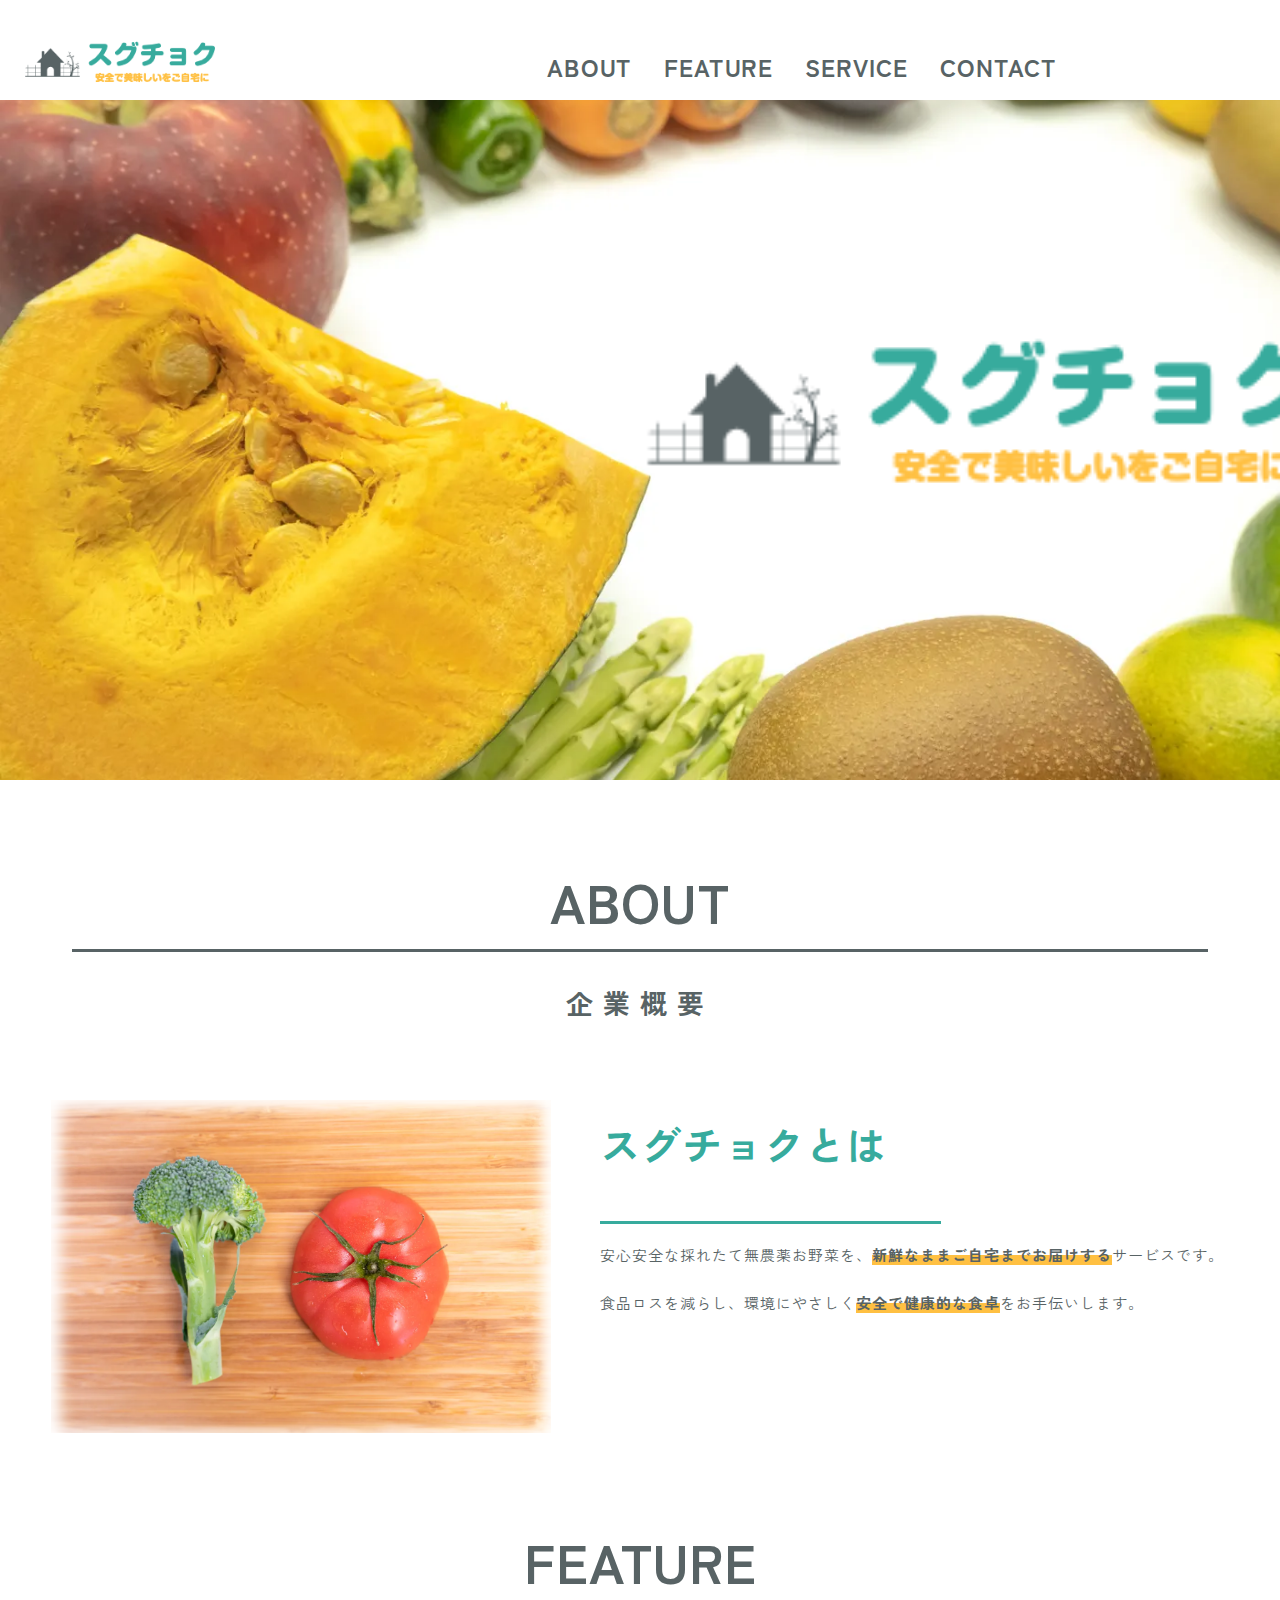
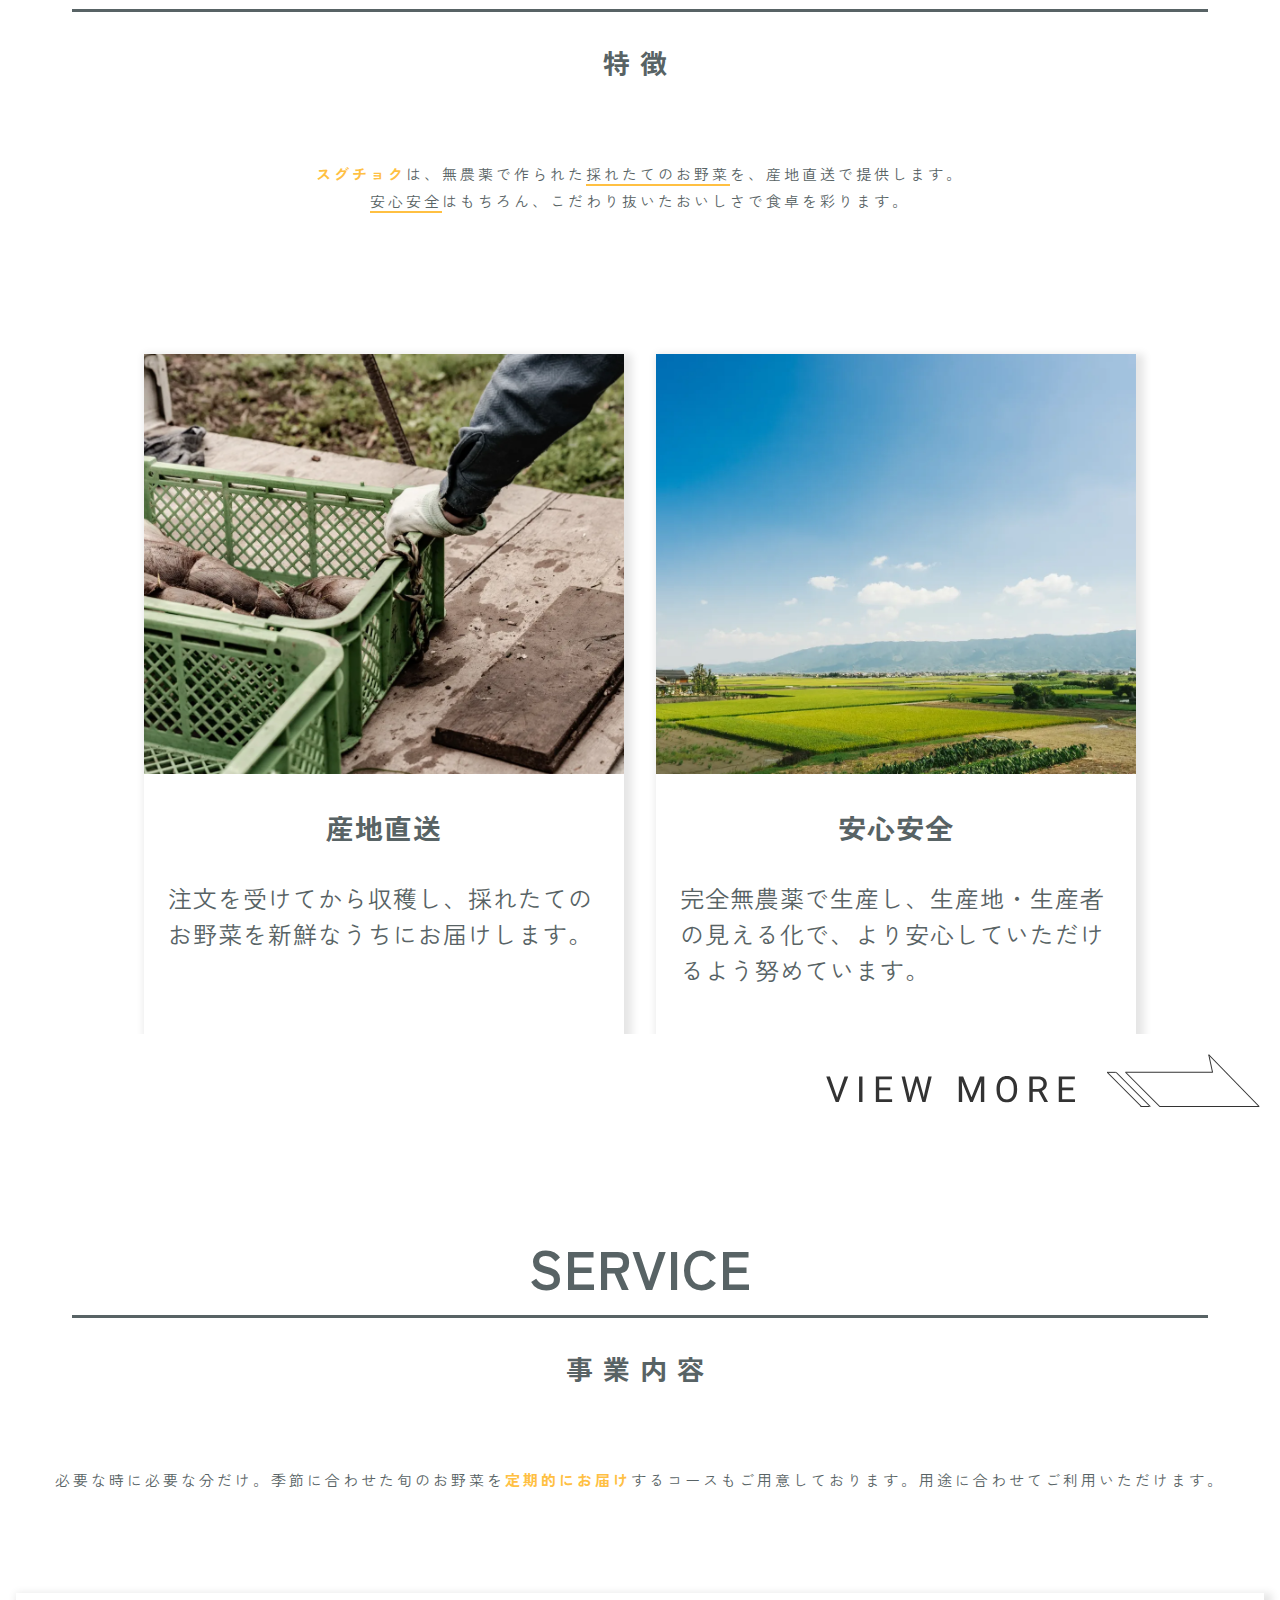
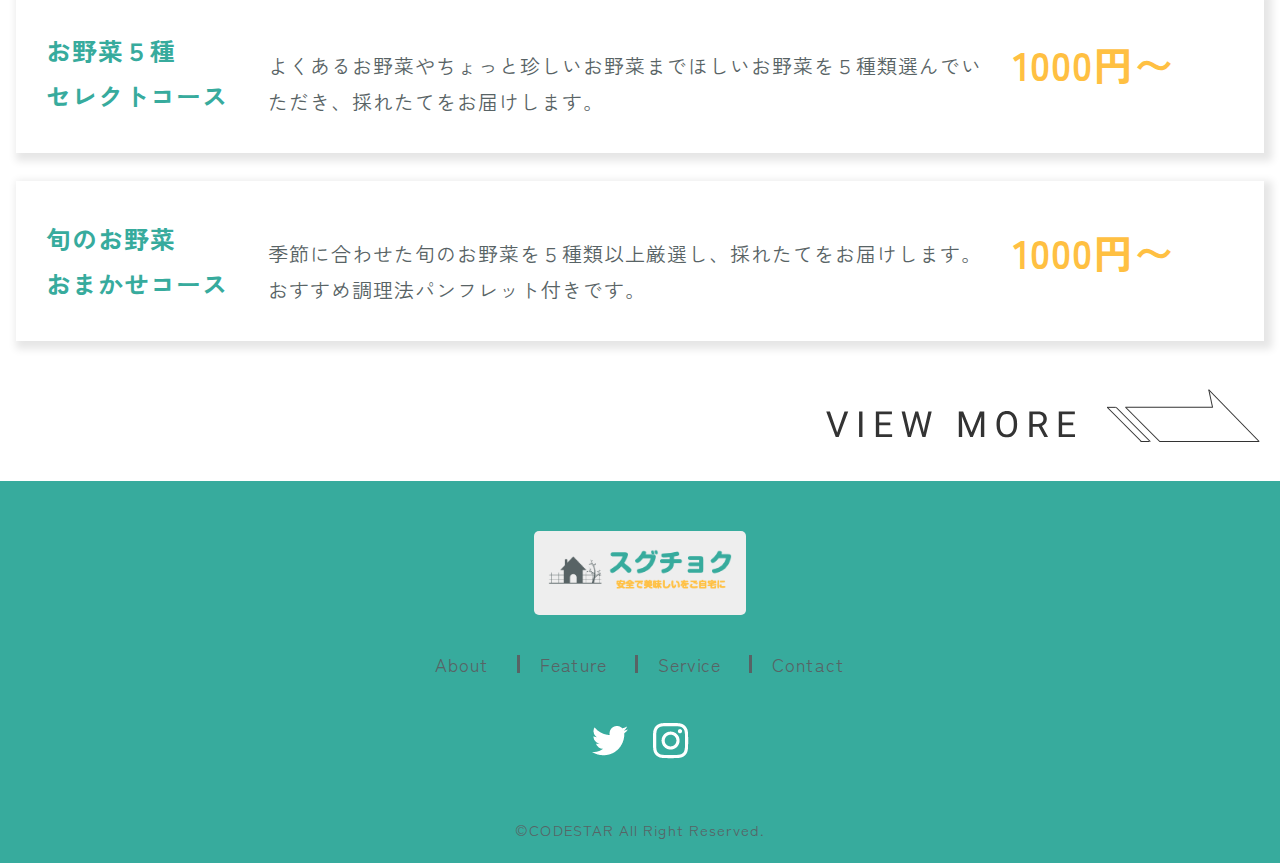
==== index.html @ 298450f0 "first commit" ====
<!DOCTYPE html>
<html>
  <head>
    <meta charset="UTF-8"/>
    <title>プログラミング教材「CODESTAR」</title>
    <meta name="viewport" content="width=device-width, initial-scale=1">
    <meta name="description" content="確認テストのページです">
    <link rel="icon" href="favicon.ico">
    <link rel="preconnect" href="https://fonts.googleapis.com">
    <link rel="preconnect" href="https://fonts.gstatic.com" crossorigin>
    <link href="https://fonts.googleapis.com/css2?family=Zen+Kaku+Gothic+New:wght@300;400;500;700&display=swap" rel="stylesheet">
    <link rel="stylesheet"  type="text/css" href="css/reset.css"></link>
    <link rel="stylesheet"  type="text/css" href="css/common.css"></link>
    <link rel="stylesheet"  type="text/css" href="css/index.css"></link>
  </head>
  <body>
   <div class="wrap">
    <header>
      <div class="header_all">
        <a href="index.html" class="logo">
          <img src="img/logo.png" alt="ロゴ画像">
        </a>
        <nav class="nav_bar">
          <ul>
            <li><a class="respons" href="index.html">TOP</a></li>
            <li><a href="html/about.html">ABOUT<small>会社概要</small></a></li>
            <li><a href="html/feature.html">FEATURE<small>特徴</small></a></li>
            <li><a href="html/service.html">SERVICE<small>事業内容</small></a></li>
            <li><a href="html/contact.html">CONTACT<small>お問い合わせ</small></a></li>
          </ul>
        </nav>
        <p class="drawer"></p>
      </div>
    </header>
    <main>
      <section class="top">
        <div class="top_bg">
          <div class="top_img">
            <img src="img/logo.png" alt="トップロゴ画像です"><br/>
          </div>
        </div>
      </section>
      <section class="about section">
        <div class="inner">
          <div class="section_ttl">
            <h2>ABOUT<small>企業概要</small></h2>
          </div>
          <div class="about_wrap">
            <div class="about_img">
              <img src="img/tomato.jpg.webp" alt="about画像">
            </div>
            <div class="about_txt">
              <div class="about_ttl">
                <h3>スグチョクとは</h3>
              </div>
              <p>安心安全な採れたて無農薬お野菜を、<strong>新鮮なままご自宅までお届けする</strong>サービスです。食品ロスを減らし、環境にやさしく<strong>安全で健康的な食卓</strong>をお手伝いします。
              </p>
            </div>
          </div>
        </div>
      </section>
      <section class="feature section">
        <div class="inner">
          <div class="section_ttl">
            <h2>FEATURE<small>特徴</small></h2>
          </div>
        </div>
        <div class="feature_txt">
          <p><strong>スグチョク</strong>は、無農薬で作られた<span>採れたてのお野菜</span>を、産地直送で提供します。<br>
            <span>安心安全</span>はもちろん、こだわり抜いたおいしさで食卓を彩ります。</p>
        </div>
        <div class="feature_wrap">
          <div class="feature_item item1">
            <div class="feature_img"></div>
              <h3>産地直送</h3>
              <p>注文を受けてから収穫し、採れたてのお野菜を新鮮なうちにお届けします。</p>
            </div>
            <div class="feature_item item2">
              <div class="feature_img"></div>
                <h3>安心安全</h3>
                <p>完全無農薬で生産し、生産地・生産者の見える化で、より安心していただけるよう努めています。</p>
              </div>
            </div>
          </div>
        </div>
        <div class="arrow">
          <a href="html/feature.html">
            <img src="img/arrow.svg" alt="矢印">
          </a>
        </div>
      </section>
      <section class="service section">
        <div class="inner">
          <div class="section_ttl">
            <h2>SERVICE<small>事業内容</small></h2>
          </div>
          <div class="service_txt">
            <p>必要な時に必要な分だけ。季節に合わせた旬のお野菜を<strong>定期的にお届け</strong>するコースもご用意しております。用途に合わせてご利用いただけます。</p>
          </div>
          <div class="service_wrap">
            <div class="service_item">
              <div class="service_item_txt">
                <h3>お野菜５種<br>セレクトコース</h3>
                <p>よくあるお野菜やちょっと珍しいお野菜までほしいお野菜を５種類選んでいただき、採れたてをお届けします。</p>
                <h2>1000円〜</h2>
              </div>
            </div>
            <div class="service_item">
              <div class="service_item_txt">
                <h3>旬のお野菜<br>おまかせコース</h3>
                <p>季節に合わせた旬のお野菜を５種類以上厳選し、採れたてをお届けします。おすすめ調理法パンフレット付きです。</p>
                <h2>1000円〜</h2>
              </div>
            </div>
          </div>
          <div class="service_bottom">
            <div class="service_img"></div>
              <div class="arrow">
                <a href="html/service.html">
                  <img src="img/arrow.svg" alt="矢印">
                </a>
              </div>
            </div>
          </div>
        </div>
      </section>
    </main>
    <footer>
      <div class="footer_logo">
        <a href="index.html"><img src="img/logo.png" alt="ロゴ画像"></a>
      </div>
      <ul class="footer_list">
        <li class="footer_item">
          <a href="html/about.html">About</a>
        </li>
        <li class="footer_item">
          <a href="html/feature.html">Feature</a>
        </li>
        <li class="footer_item">
          <a href="html/service.html">Service</a>
        </li>
        <li class="footer_item">
          <a href="html/contact.html">Contact</a>
        </li>
      </ul>
      <ul class="footer_sns">
        <li class="sns_icon1">
          <a href="#"><img src="img/twitter.png" alt="Twitterアイコン"></a>
        </li>
        <li class="sns_icon2">
          <a href="#"><img src="img/instagram.png" alt="Instagramアイコン"></a>
        </li>
      </ul>
      <small class="footer_txt">©CODESTAR All Right Reserved.</small>
    </footer>
    <script src="https://ajax.googleapis.com/ajax/libs/jquery/3.5.1/jquery.min.js"></script>
    <script type="text/javascript" src="js/common.js"></script>
   </div>
  </body>
</html>
---- css/common.css ----
@charset "UTF-8";

body {
  font-family: "Zen Kaku Gothic New", sans-serif;
  font-size: 15px;
  line-height: 1.8;
  letter-spacing: 1px;
  word-break: break-all;
  color: #586365;
}

a {
  text-decoration: none;
  color: #586365;
}

li {
  list-style: none;
}

.wrap {
  overflow: hidden;
}

.section_ttl {
  text-align: center;
  color: #586365;
  margin: 8vh;
  font-size: 6vh;
}

header {
  width: 100%;
  background-color: #fff;
}

.header_all {
  height: 100px;
  display: flex;
  align-items: center;
  justify-content: space-between;
}

header .logo {
  padding: 0 20px;
  margin-top: 30px;
}

header .logo img {
  width: auto;
  height: 60px;
}

header .nav_bar {
  margin: 0 30px;
}

header .nav_bar ul {
  display: flex;
}

header .nav_bar ul .respons {
  visibility: hidden;
}

header .nav_bar ul li {
  margin: 40px 16px 0;
  height: 50px;
}

header .nav_bar ul li a small {
  visibility: hidden;
  display: block;
  font-size: 12px;
  font-weight: 400;
  color: #ffc042;
  margin-top: 2px;
  padding-top: 6px;
  text-align: center;
  border-top: 3px solid #ffc042;
}

header .nav_bar ul li a {
  font-size: 24px;
  font-weight: bold;
  color: #586365;
  padding: 8px 0px;
}

header .nav_bar ul li a:hover {
  color: #ffc042;
}

header .nav_bar ul li a:hover small {
  visibility: visible;
  border-top: 2px solid #ffc042;
}

header .drawer {
  visibility: hidden;
}

.top {
  width: 100%;
  height: auto;
}

.top_bg {
  position: relative;
  width: 100%;
  height: 70vh;
  min-height: 680px;
  background: url(../img/kabotyamaru.jpg.webp) no-repeat center;
  background-position: 70% 80%;
  background-size: cover;
}

.top .top_img {
  position: absolute;
  top: 23vh;
  left: 70vh;
  width: 880px;
  height: auto;
  z-index: 2;
}

.top .top_img img {
  width: 700px;
  height: auto;
}

.service_wrap {
  padding: 0 16px;
}

.service_item {
  width: 100%;
  height: 160px;
  display: flex;
  background-color: #fff;
  box-shadow: 4px 4px 8px 4px rgba(0, 0, 0, 0.1);
  justify-content: right;
  align-items: center;
  margin-bottom: 28px;
}

.service_item .service_item_txt {
  width: 100%;
  padding: 20px;
  display: flex;
}

.service_wrap h3 {
  font-size: 25px;
  padding: 10px;
  color: #37ab9d;
}

.service_item h2 {
  color: #ffc042;
  font-size: 40px;
  width: auto;
  padding: 10px 20px;
}

.service_wrap .service_item p {
  width: 60%;
  margin-left: 30px;
  padding-top: 30px;
  font-size: 20px;
}

footer {
  padding: 50px 0 20px;
  background: #37ab9d;
  color: #586365;
}

.footer_logo {
  width: 15%;
  height: auto;
  margin: 0 auto;
  margin-bottom: 40px;
  background-color: #eee;
  padding: 10px;
  border-radius: 5px;
}

.footer_logo img {
  width: 100%;
}

.footer_list {
  display: flex;
  justify-content: center;
  margin-bottom: 50px;
}

.footer_item {
  padding-right: 28px;
  margin-right: 20px;
  border-right: solid 3px #586365;
  font-size: 18px;
  line-height: 1;
}

.footer_item a {
  color: #586365;
}

.footer_item a:hover {
  color: #ffc042;
}

.footer_item:last-child {
  padding-right: 0;
  margin-right: 0;
  border-right: none;
}

.footer_sns {
  margin-bottom: 50px;
  display: flex;
  justify-content: center;
  align-items: center;
}

.footer_sns .sns_icon1 {
  margin-right: 25px;
}

.footer_sns .sns_icon1,
.sns_icon2 {
  -webkit-transition: 0.2s;
  transition: 0.2s;
}

.footer_sns .sns_icon1:hover,
.sns_icon2:hover {
  -webkit-transition: 0.2s;
  transition: 0.2s;
  -webkit-transform: translateY(-5px);
  transform: translateY(-5px);
}

.footer_txt {
  display: block;
  text-align: center;
  font-size: 15px;
}

.breadcrumb {
  max-width: 90%;
  margin: 40px auto;
}

.breadcrumb ul {
  display: flex;
  margin-bottom: 100px;
}

.breadcrumb li {
  font-size: 20px;
}

.breadcrumb li::after {
  content: ">";
  padding-right: 10px;
  font-size: 20px;
}

.breadcrumb li:last-child::after {
  content: "";
}

.color {
  color: #ffc042;
  font-weight: 700;
}

@media screen and (max-width: 1024px) {
  .top .top_img {
    top: 24vh;
    left: 21vh;
  }

  footer {
    padding-bottom: 450px;
  }
}

@media screen and (max-width: 768px) {
  .inner {
    max-width: 95%;
  }

  footer {
    padding-bottom: 150px;
  }

  header {
    display: block;
  }

  header .logo {
    padding: 5px 0 0 5px;
  }

  .footer_logo {
    width: 40%;
  }

  .footer_item {
    padding-right: 7px;
    margin-right: 7px;
  }

  header .drawer {
    visibility: visible;
    width: 24px;
    right: 10px;
    top: 10px;
    position: absolute;
    border-top: solid 4px #586365;
    cursor: pointer;
    z-index: 100;
  }

  header .drawer::before,
  header .drawer::after {
    content: "";
    display: block;
    width: 24px;
    background: #586365;
    height: 4px;
    position: absolute;
    right: 0;
    -webkit-transition: all 0.5s;
    transition: all 0.5s;
  }

  header .drawer::before {
    top: 6px;
  }

  header .drawer::after {
    top: 15px;
  }

  header .nav_bar {
    position: absolute;
    width: 100%;
    height: 100%;
    display: none;
    top: 0;
    left: 0;
    z-index: 3;
    background: #fff;
  }

  header .nav_bar ul {
    display: block;
    text-align: center;
    float: none;
    top: 20%;
  }

  header .nav_bar ul li {
    width: 40%;
    margin: 0 auto 20px;
    padding-right: 0;
    border-right: none;
    border-bottom: solid 3px #ffc042;
  }

  header .nav_bar ul li a {
    font-size: 20px;
    line-height: 2;
  }

  header .respons {
    visibility: visible;
  }

  body.nav-open header .drawer {
    border-top: 0;
  }

  body.nav-open header .drawer::before {
    top: 9px;
    transform: rotate(-45deg);
  }

  body.nav-open header .drawer::after {
    top: 9px;
    transform: rotate(45deg);
  }

  .top .top_img img {
    width: 535px;
  }
}

@media screen and (max-width: 480px) {
  header .logo {
    margin: 0;
  }
  header .nav_bar ul li a {
    font-size: 14px;
  }

  .top_bg {
    height: 37vh;
    min-height: 200px;
  }

  .top .top_img {
    top: 13vh;
    left: 24vh;
  }

  .top .top_img img {
    width: 200px;
  }

  .about_wrap .about_txt .about_ttl h3 {
    font-size: 30px;
  }

  .about_wrap .about_txt p {
    line-height: 30px;
  }

  .feature .feature_wrap {
    display: block;
  }

  .feature_wrap .feature_item .feature_img {
    height: 260px;
  }

  .feature_wrap .feature_item {
    width: auto;
    height: 600px;
  }

  .feature_wrap .feature_item p {
    font-size: 16px;
  }

  .arrow img {
    width: 250px;
  }

  .service_item .service_item_txt {
    display: block;
  }

  .service_wrap .service_item_txt h3 {
    font-size: 20px;
    text-align: center;
  }

  .service_wrap .service_item p {
    margin: 10px auto;
    padding-top: 5px;
  }

  .service_item h2 {
    font-size: 40px;
    text-align: center;
  }

  footer {
    padding-bottom: 50px;
  }
}
---- css/index.css ----
.about_wrap {
  display: flex;
  justify-content: center;
  padding-left: 4%;
}

.about_img {
  display: inline-block;
  position: relative;
}

.about_img img {
  max-width: 500px;
  width: 50vw;
  height: auto;
}

.about_img::after {
  position: absolute;
  display: block;
  content: "";
  top: 0;
  left: 0;
  width: 100%;
  height: 100%;
  background: rgba(0, 0, 0, 0);
  box-shadow: inset 0 0 16px 10px #fff;
}

.about_txt {
  margin: 8px 4%;
}

.about_txt .about_ttl h3 {
  display: inline-block;
  font-size: 40px;
  margin-bottom: 24px;
  color: #37ab9d;
}

.about_wrap .about_txt .about_ttl::after {
  content: "";
  display: inline-block;
  width: calc(100% - 290px);
  height: 3px;
  background: #37ab9d;
}

.about_txt p {
  line-height: 48px;
}

.about_wrap .about_txt p strong {
  background: linear-gradient(transparent 50%, #ffc042 50%);
}

.section_ttl {
  text-align: center;
  color: #586365;
  margin: 8vh;
}

.section_ttl h2 {
  font-size: 6vh;
}

.section_ttl small {
  font-size: 3vh;
  display: block;
  padding-top: 3vh;
  border-top: 3px solid;
  letter-spacing: 10px;
}

.feature_txt {
  padding: 0 3%;
  text-align: center;
}

.feature_txt p {
  letter-spacing: 0.2em;
  line-height: 1.8em;
  padding-bottom: 140px;
}

.feature_txt p strong {
  color: #ffc042;
}

.feature_txt p span {
  border-bottom: 2px solid #ffc042;
}

.feature_wrap {
  display: flex;
  justify-content: center;
}

.feature_item {
  width: 480px;
  height: 680px;
  margin: 0 16px;
  background-color: #fff;
  box-shadow: 4px 4px 8px 4px rgba(0, 0, 0, 0.1);
}

.feature_item .feature_img {
  width: 100%;
  height: 420px;
  background-position: 60% 50%;
  background-size: cover;
}

.feature_wrap .item1 .feature_img {
  background-image: url(../img/syukka.jpg.webp);
}

.feature_wrap .item2 .feature_img {
  background-image: url(../img/sannti.jpg.webp);
}

.feature_wrap .feature_item h3 {
  padding: 28px 0;
  font-size: 28px;
  text-align: center;
}

.feature_item p {
  padding: 0 24px;
  font-size: 24px;
  line-height: 1.5em;
}

.arrow {
  text-align: end;
}

.arrow img {
  padding: 20px;
}

.service_txt {
  padding: 0 3%;
  text-align: center;
}

.service_txt p {
  letter-spacing: 0.2em;
  line-height: 1.8em;
  padding-bottom: 100px;
}

.service_txt p span {
  border-bottom: 2px solid #ffc042;
}

.service_txt p strong {
  color: #ffc042;
}

@media screen and (max-width: 768px) {
  .service_item._service2,
  .service_item._service3,
  .service_item._service4 {
    bottom: 0;
    margin: 0 auto 10%;
  }

  .intro {
    width: 100%;
  }

  .intro_txt {
    margin-bottom: 50px;
  }

  .about_sub_ttl {
    padding-top: 20px;
  }

  .about_wrap {
    padding-left: 0;
    flex-direction: column-reverse;
  }

  .about_img {
    margin: 40px auto;
  }
}

@media screen and (max-width: 480px) {
  .top_img img {
    width: 70%;
  }

  .service_item {
    width: 100%;
    margin: 0 0 10%;
    height: auto;
  }

  .service_inner_txt {
    left: 46%;
  }

  .btn {
    background: #000;
    width: 40%;
    margin: auto;
    text-align: center;
  }

  .about_list {
    display: block;
  }

  .about_item {
    width: 100%;
    height: 300px;
    margin-bottom: 10%;
    border: solid 1px #ccc;
  }

  .about_sub_ttl {
    padding-top: 55px;
  }

  .news_list {
    display: block;
  }

  .news_item {
    width: 100%;
    height: auto;
    margin-bottom: 10%;
    border: solid 1px #ccc;
  }
}
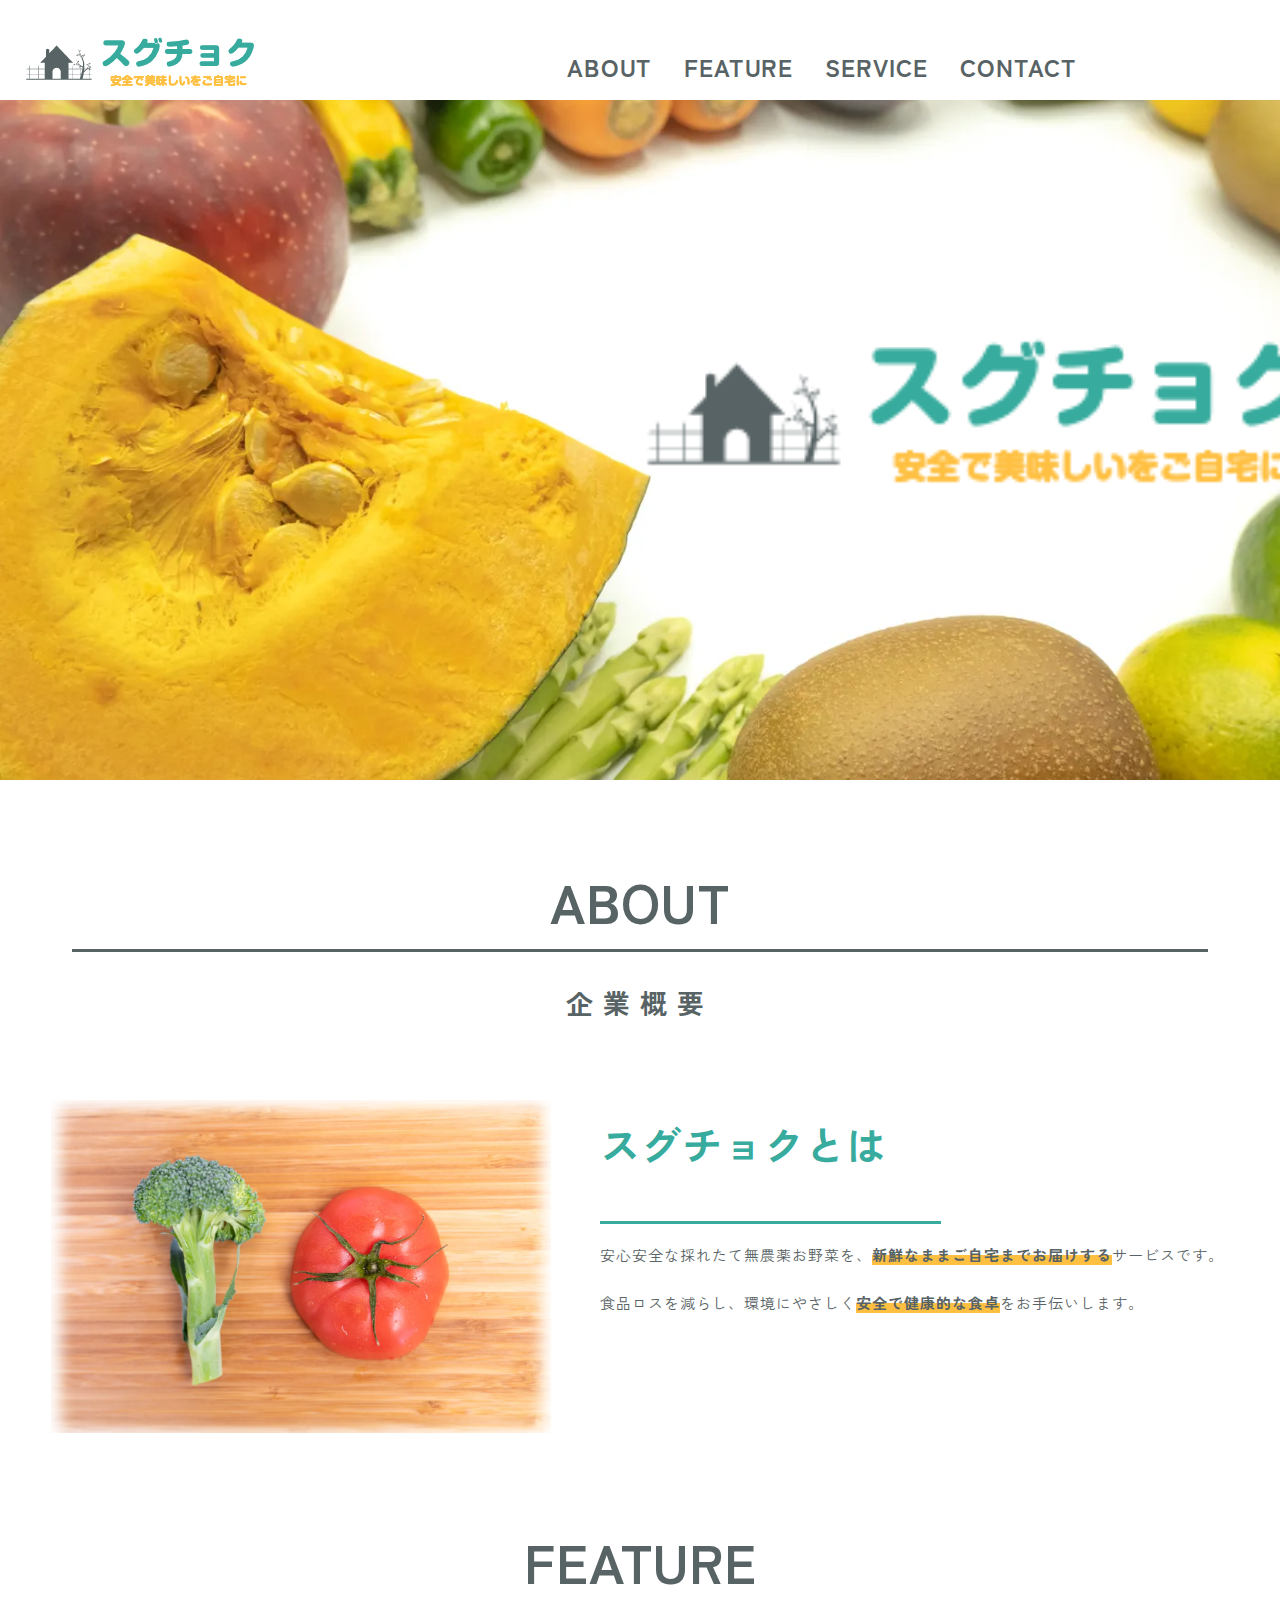
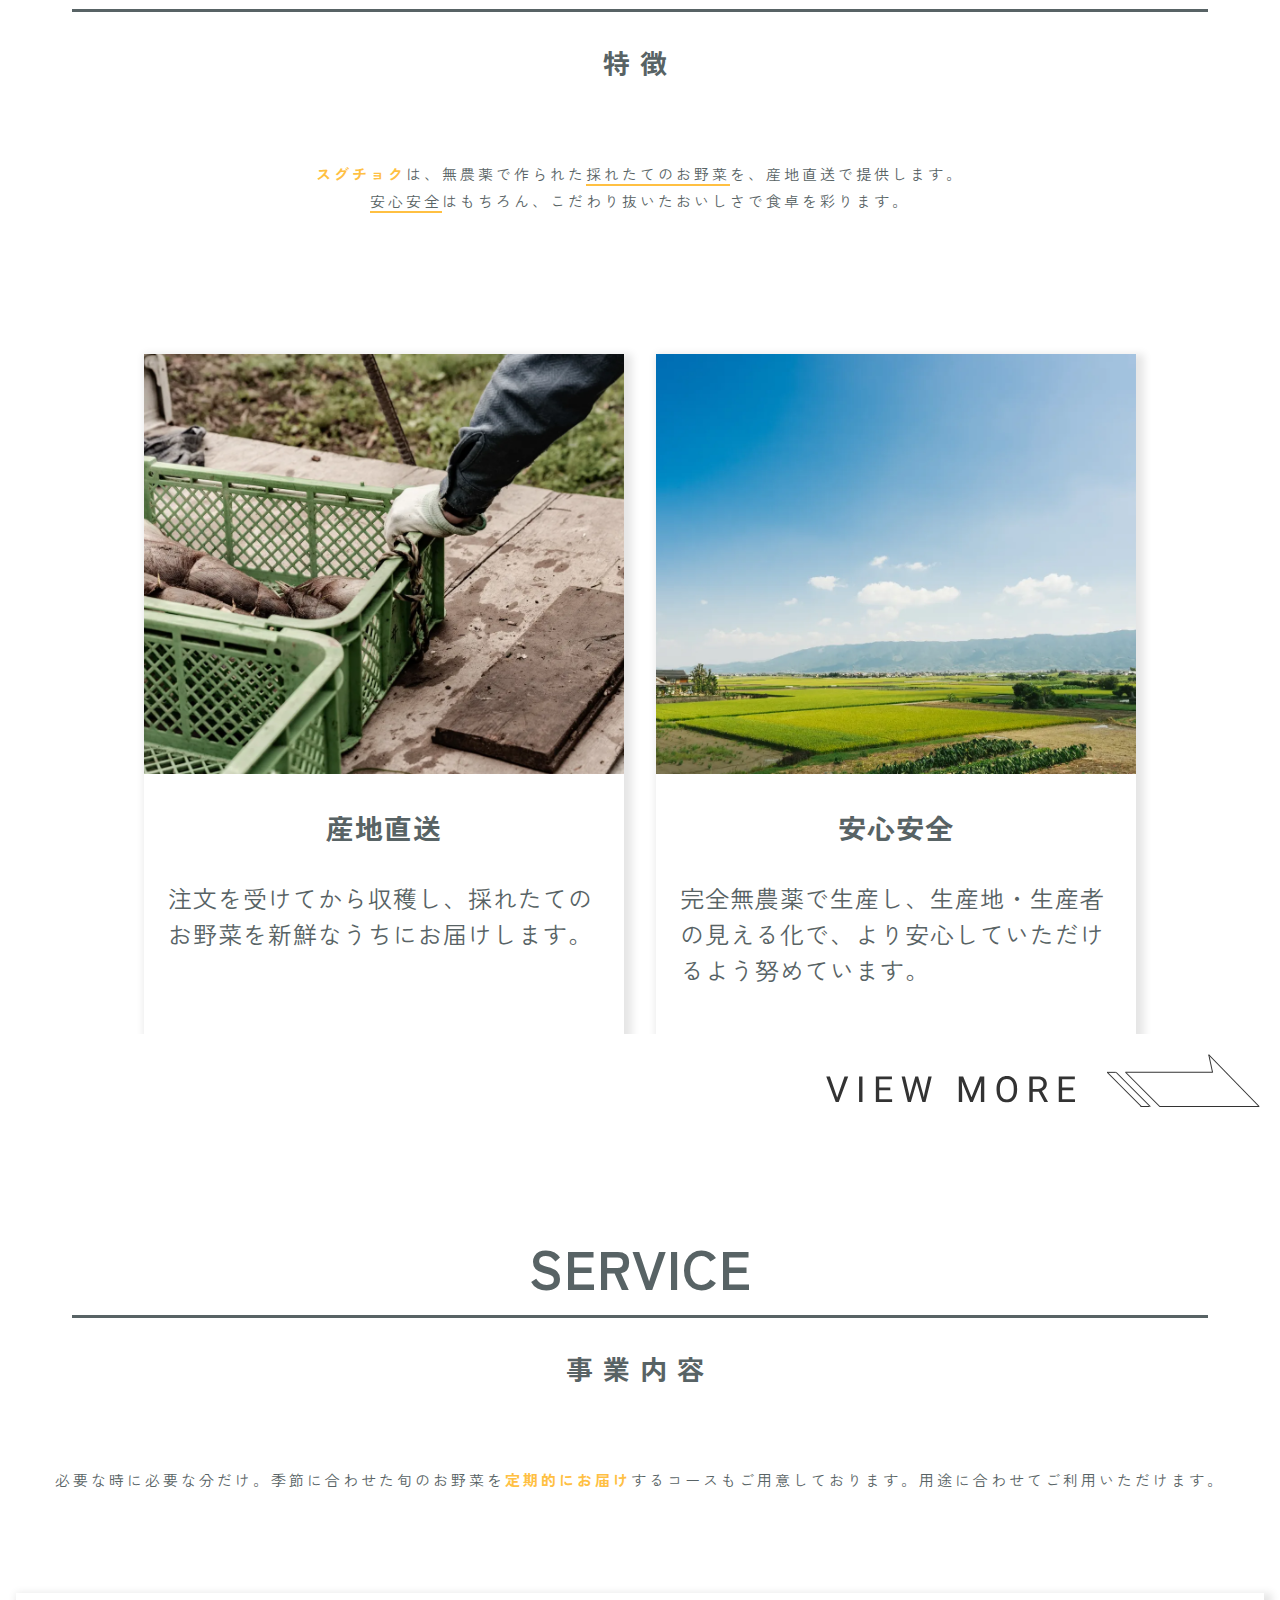
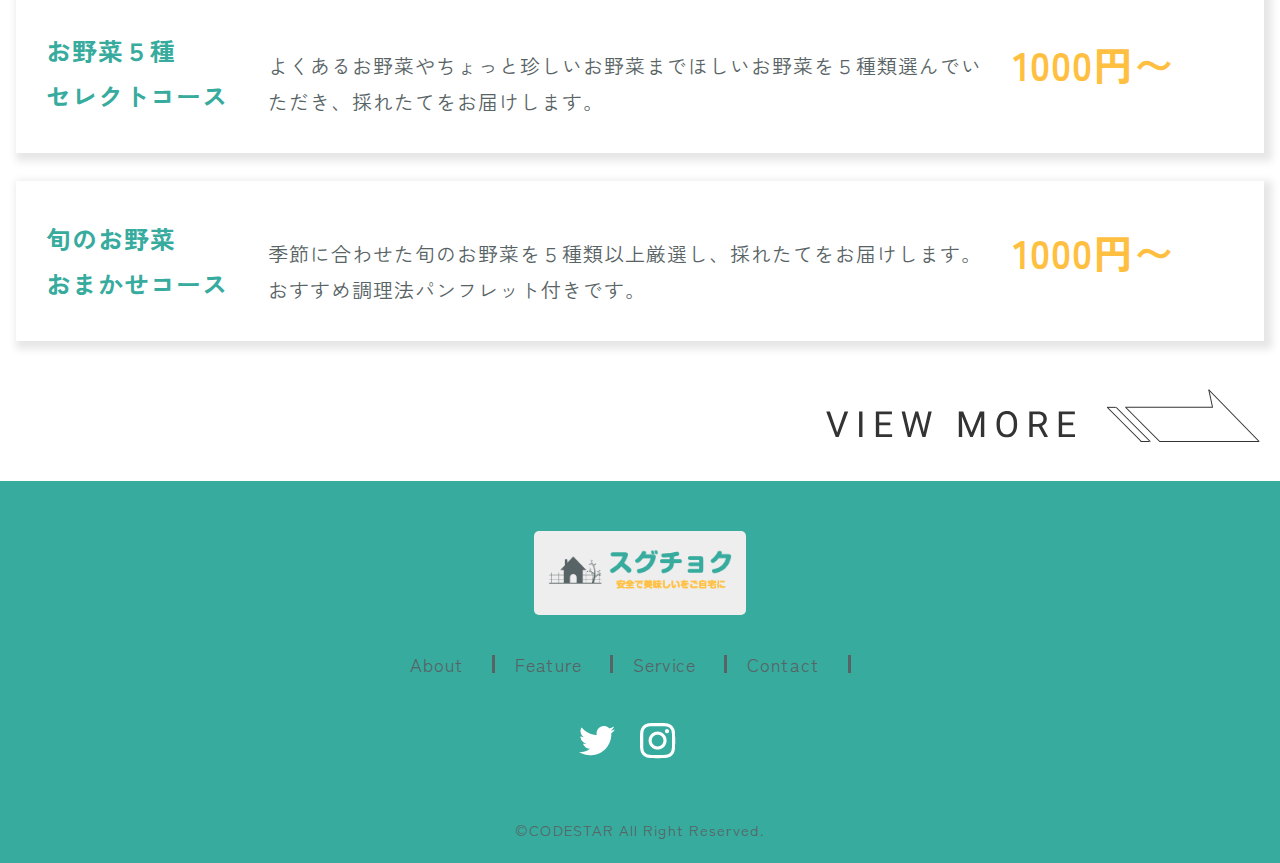
==== commit f2278baa: "first commit" ====
--- a/index.html
+++ b/index.html
@@ -10,8 +10,9 @@
     <link rel="preconnect" href="https://fonts.gstatic.com" crossorigin>
     <link href="https://fonts.googleapis.com/css2?family=Zen+Kaku+Gothic+New:wght@300;400;500;700&display=swap" rel="stylesheet">
     <link rel="stylesheet"  type="text/css" href="css/reset.css"></link>
+    <link rel="stylesheet"  type="text/css" href="css/style.css"></link>
+    <link rel="stylesheet"  type="text/css" href="css/index.css"></link>
     <link rel="stylesheet"  type="text/css" href="css/common.css"></link>
-    <link rel="stylesheet"  type="text/css" href="css/index.css"></link>
   </head>
   <body>
    <div class="wrap">
--- a/css/style.css
+++ b/css/style.css
@@ -0,0 +1,468 @@
+body {
+  font-family: "Zen Kaku Gothic New", sans-serif;
+  font-size: 15px;
+  line-height: 1.8;
+  letter-spacing: 1px;
+  word-break: break-all;
+  color: #586365;
+}
+
+a {
+  text-decoration: none;
+  color: #586365;
+}
+
+li {
+  list-style: none;
+}
+
+.wrap {
+  overflow: hidden;
+}
+
+header {
+  width: 100%;
+  background-color: #fff;
+}
+
+header .header_all {
+  height: 100px;
+  display: -webkit-box;
+  display: -ms-flexbox;
+  display: flex;
+  -webkit-box-align: center;
+      -ms-flex-align: center;
+          align-items: center;
+  -webkit-box-pack: justify;
+      -ms-flex-pack: justify;
+          justify-content: space-between;
+}
+
+header .logo {
+  padding: 0 20px;
+  margin-top: 30px;
+}
+
+header .logo .img {
+  width: auto;
+  height: 60px;
+}
+
+header .nav_bar {
+  margin: 0 30px;
+}
+
+header .nav_bar ul {
+  display: -webkit-box;
+  display: -ms-flexbox;
+  display: flex;
+}
+
+header .nav_bar ul .respons {
+  visibility: hidden;
+}
+
+header .nav_bar ul li {
+  margin: 40px 16px 0;
+  height: 50px;
+}
+
+header .nav_bar ul li a {
+  font-size: 24px;
+  font-weight: bold;
+  color: #586365;
+  padding: 8px 0px;
+}
+
+header .nav_bar ul li a small {
+  visibility: hidden;
+  display: block;
+  font-size: 12px;
+  font-weight: 400;
+  color: #ffc042;
+  margin-top: 2px;
+  padding-top: 6px;
+  text-align: center;
+  border-top: 3px solid #ffc042;
+}
+
+header .nav_bar ul li a:hover {
+  color: #ffc042;
+}
+
+header .nav_bar ul li a:hover small {
+  visibility: visible;
+  border-top: 2px solid #ffc042;
+}
+
+header .drawer {
+  visibility: hidden;
+}
+
+.about_wrap {
+  display: -webkit-box;
+  display: -ms-flexbox;
+  display: flex;
+  -webkit-box-pack: center;
+      -ms-flex-pack: center;
+          justify-content: center;
+  padding-left: 4%;
+}
+
+.about_img {
+  display: inline-block;
+  position: relative;
+}
+
+.about_img img {
+  max-width: 500px;
+  width: 50vw;
+  height: auto;
+}
+
+.about_img::after {
+  position: absolute;
+  display: block;
+  content: "";
+  top: 0;
+  left: 0;
+  width: 100%;
+  height: 100%;
+  background: rgba(0, 0, 0, 0);
+  -webkit-box-shadow: inset 0 0 16px 10px #fff;
+          box-shadow: inset 0 0 16px 10px #fff;
+}
+
+.about_txt {
+  margin: 8px 4%;
+}
+
+.about_txt .about_ttl h3 {
+  display: inline-block;
+  font-size: 40px;
+  margin-bottom: 24px;
+  color: #37ab9d;
+}
+
+.about_txt .about_ttl::after {
+  content: "";
+  display: inline-block;
+  width: calc(100% - 290px);
+  height: 3px;
+  background: #37ab9d;
+}
+
+.about_txt p {
+  line-height: 48px;
+}
+
+.about_txt p strong {
+  background: -webkit-gradient(linear, left top, left bottom, color-stop(50%, transparent), color-stop(50%, #ffc042));
+  background: linear-gradient(transparent 50%, #ffc042 50%);
+}
+
+.section_ttl {
+  text-align: center;
+  color: #586365;
+  margin: 8vh;
+}
+
+.section_ttl h2 {
+  font-size: 6vh;
+}
+
+.section_ttl small {
+  font-size: 3vh;
+  display: block;
+  padding-top: 3vh;
+  border-top: 3px solid;
+  letter-spacing: 10px;
+}
+
+.top {
+  width: 100%;
+  height: auto;
+}
+
+.top_bg {
+  position: relative;
+  width: 100%;
+  height: 70vh;
+  min-height: 680px;
+  background: url(../img/kabotyamaru.jpg.webp) no-repeat center;
+  background-position: 70% 80%;
+  background-size: cover;
+}
+
+.top .top_img {
+  position: absolute;
+  top: 23vh;
+  left: 70vh;
+  width: 880px;
+  height: auto;
+  z-index: 2;
+}
+
+.top .top_img img {
+  width: 700px;
+  height: auto;
+}
+
+.feature_txt {
+  padding: 0 3%;
+  text-align: center;
+}
+
+.feature_txt p {
+  letter-spacing: 0.2em;
+  line-height: 1.8em;
+  padding-bottom: 140px;
+}
+
+.feature_txt p strong {
+  color: #ffc042;
+}
+
+.feature_txt p span {
+  border-bottom: 2px solid #ffc042;
+}
+
+.feature_wrap {
+  display: -webkit-box;
+  display: -ms-flexbox;
+  display: flex;
+  -webkit-box-pack: center;
+      -ms-flex-pack: center;
+          justify-content: center;
+}
+
+.feature_item {
+  width: 480px;
+  height: 680px;
+  margin: 0 16px;
+  background-color: #fff;
+  -webkit-box-shadow: 4px 4px 8px 4px rgba(0, 0, 0, 0.1);
+          box-shadow: 4px 4px 8px 4px rgba(0, 0, 0, 0.1);
+}
+
+.feature_item .feature_img {
+  width: 100%;
+  height: 420px;
+  background-position: 60% 50%;
+  background-size: cover;
+}
+
+.feature_item h3 {
+  padding: 28px 0;
+  font-size: 28px;
+  text-align: center;
+}
+
+.feature_item p {
+  padding: 0 24px;
+  font-size: 24px;
+  line-height: 1.5em;
+}
+
+.feature_wrap .item1 .feature_img {
+  background-image: url(../img/syukka.jpg.webp);
+}
+
+.feature_wrap .item2 .feature_img {
+  background-image: url(../img/sannti.jpg.webp);
+}
+
+.arrow {
+  text-align: end;
+}
+
+.arrow img {
+  padding: 20px;
+}
+
+.service_item {
+  width: 100%;
+  height: 160px;
+  display: -webkit-box;
+  display: -ms-flexbox;
+  display: flex;
+  background-color: #fff;
+  -webkit-box-shadow: 4px 4px 8px 4px rgba(0, 0, 0, 0.1);
+          box-shadow: 4px 4px 8px 4px rgba(0, 0, 0, 0.1);
+  -webkit-box-pack: right;
+      -ms-flex-pack: right;
+          justify-content: right;
+  -webkit-box-align: center;
+      -ms-flex-align: center;
+          align-items: center;
+  margin-bottom: 28px;
+}
+
+.service_item h3 {
+  font-size: 25px;
+  padding: 10px;
+  color: #37ab9d;
+}
+
+.service_item .service_item_txt {
+  width: 100%;
+  padding: 20px;
+  display: -webkit-box;
+  display: -ms-flexbox;
+  display: flex;
+}
+
+.service_item h2 {
+  color: #ffc042;
+  font-size: 40px;
+  width: auto;
+  padding: 10px 20px;
+}
+
+.service_item p {
+  width: 60%;
+  margin-left: 30px;
+  padding-top: 30px;
+  font-size: 20px;
+}
+
+.service_wrap {
+  padding: 0 16px;
+}
+
+.service_txt {
+  padding: 0 3%;
+  text-align: center;
+}
+
+.service_txt p {
+  letter-spacing: 0.2em;
+  line-height: 1.8em;
+  padding-bottom: 100px;
+}
+
+.service_txt p span {
+  border-bottom: 2px solid #ffc042;
+}
+
+.service_txt p strong {
+  color: #ffc042;
+}
+
+footer {
+  padding: 50px 0 20px;
+  background: #37ab9d;
+  color: #586365;
+}
+
+.footer_logo {
+  width: 15%;
+  height: auto;
+  margin: 0 auto;
+  margin-bottom: 40px;
+  background-color: #eee;
+  padding: 10px;
+  border-radius: 5px;
+}
+
+.footer_logo img {
+  width: 100%;
+}
+
+.footer_list {
+  display: -webkit-box;
+  display: -ms-flexbox;
+  display: flex;
+  -webkit-box-pack: center;
+      -ms-flex-pack: center;
+          justify-content: center;
+  margin-bottom: 50px;
+}
+
+.footer_item {
+  padding-right: 28px;
+  margin-right: 20px;
+  border-right: solid 3px #586365;
+  font-size: 18px;
+  line-height: 1;
+}
+
+.footer_item a {
+  color: #586365;
+}
+
+.footer_item a:hover {
+  color: #ffc042;
+}
+
+.footer_item :last-child {
+  padding-right: 0;
+  margin-right: 0;
+  border-right: none;
+}
+
+.footer_sns {
+  margin-bottom: 50px;
+  display: -webkit-box;
+  display: -ms-flexbox;
+  display: flex;
+  -webkit-box-pack: center;
+      -ms-flex-pack: center;
+          justify-content: center;
+  -webkit-box-align: center;
+      -ms-flex-align: center;
+          align-items: center;
+}
+
+.footer_sns .sns_icon1, .footer_sns .sns_icon2 {
+  margin-right: 25px;
+}
+
+.footer_sns .sns_icon1, .footer_sns .sns_icon2 {
+  -webkit-transition: 0.2s;
+  transition: 0.2s;
+}
+
+.footer_sns .sns_icon1:hover, .footer_sns .sns_icon2:hover {
+  -webkit-transition: 0.2s;
+  transition: 0.2s;
+  -webkit-transform: translateY(-5px);
+  transform: translateY(-5px);
+}
+
+.footer_txt {
+  display: block;
+  text-align: center;
+  font-size: 15px;
+}
+
+.breadcrumb {
+  max-width: 90%;
+  margin: 40px auto;
+}
+
+.breadcrumb ul {
+  display: -webkit-box;
+  display: -ms-flexbox;
+  display: flex;
+  margin-bottom: 100px;
+}
+
+.breadcrumb li {
+  font-size: 20px;
+}
+
+.breadcrumb li:after {
+  content: ">";
+  padding-right: 10px;
+  font-size: 20px;
+}
+
+.breadcrumb li:last-child::after {
+  content: "";
+}
+
+.color {
+  color: #ffc042;
+  font-weight: 700;
+}
--- a/css/index.css
+++ b/css/index.css
@@ -1,163 +1,3 @@
-.about_wrap {
-  display: flex;
-  justify-content: center;
-  padding-left: 4%;
-}
-
-.about_img {
-  display: inline-block;
-  position: relative;
-}
-
-.about_img img {
-  max-width: 500px;
-  width: 50vw;
-  height: auto;
-}
-
-.about_img::after {
-  position: absolute;
-  display: block;
-  content: "";
-  top: 0;
-  left: 0;
-  width: 100%;
-  height: 100%;
-  background: rgba(0, 0, 0, 0);
-  box-shadow: inset 0 0 16px 10px #fff;
-}
-
-.about_txt {
-  margin: 8px 4%;
-}
-
-.about_txt .about_ttl h3 {
-  display: inline-block;
-  font-size: 40px;
-  margin-bottom: 24px;
-  color: #37ab9d;
-}
-
-.about_wrap .about_txt .about_ttl::after {
-  content: "";
-  display: inline-block;
-  width: calc(100% - 290px);
-  height: 3px;
-  background: #37ab9d;
-}
-
-.about_txt p {
-  line-height: 48px;
-}
-
-.about_wrap .about_txt p strong {
-  background: linear-gradient(transparent 50%, #ffc042 50%);
-}
-
-.section_ttl {
-  text-align: center;
-  color: #586365;
-  margin: 8vh;
-}
-
-.section_ttl h2 {
-  font-size: 6vh;
-}
-
-.section_ttl small {
-  font-size: 3vh;
-  display: block;
-  padding-top: 3vh;
-  border-top: 3px solid;
-  letter-spacing: 10px;
-}
-
-.feature_txt {
-  padding: 0 3%;
-  text-align: center;
-}
-
-.feature_txt p {
-  letter-spacing: 0.2em;
-  line-height: 1.8em;
-  padding-bottom: 140px;
-}
-
-.feature_txt p strong {
-  color: #ffc042;
-}
-
-.feature_txt p span {
-  border-bottom: 2px solid #ffc042;
-}
-
-.feature_wrap {
-  display: flex;
-  justify-content: center;
-}
-
-.feature_item {
-  width: 480px;
-  height: 680px;
-  margin: 0 16px;
-  background-color: #fff;
-  box-shadow: 4px 4px 8px 4px rgba(0, 0, 0, 0.1);
-}
-
-.feature_item .feature_img {
-  width: 100%;
-  height: 420px;
-  background-position: 60% 50%;
-  background-size: cover;
-}
-
-.feature_wrap .item1 .feature_img {
-  background-image: url(../img/syukka.jpg.webp);
-}
-
-.feature_wrap .item2 .feature_img {
-  background-image: url(../img/sannti.jpg.webp);
-}
-
-.feature_wrap .feature_item h3 {
-  padding: 28px 0;
-  font-size: 28px;
-  text-align: center;
-}
-
-.feature_item p {
-  padding: 0 24px;
-  font-size: 24px;
-  line-height: 1.5em;
-}
-
-.arrow {
-  text-align: end;
-}
-
-.arrow img {
-  padding: 20px;
-}
-
-.service_txt {
-  padding: 0 3%;
-  text-align: center;
-}
-
-.service_txt p {
-  letter-spacing: 0.2em;
-  line-height: 1.8em;
-  padding-bottom: 100px;
-}
-
-.service_txt p span {
-  border-bottom: 2px solid #ffc042;
-}
-
-.service_txt p strong {
-  color: #ffc042;
-}
-
 @media screen and (max-width: 768px) {
   .service_item._service2,
   .service_item._service3,
--- a/css/common.css
+++ b/css/common.css
@@ -1,283 +1,3 @@
-@charset "UTF-8";
-
-body {
-  font-family: "Zen Kaku Gothic New", sans-serif;
-  font-size: 15px;
-  line-height: 1.8;
-  letter-spacing: 1px;
-  word-break: break-all;
-  color: #586365;
-}
-
-a {
-  text-decoration: none;
-  color: #586365;
-}
-
-li {
-  list-style: none;
-}
-
-.wrap {
-  overflow: hidden;
-}
-
-.section_ttl {
-  text-align: center;
-  color: #586365;
-  margin: 8vh;
-  font-size: 6vh;
-}
-
-header {
-  width: 100%;
-  background-color: #fff;
-}
-
-.header_all {
-  height: 100px;
-  display: flex;
-  align-items: center;
-  justify-content: space-between;
-}
-
-header .logo {
-  padding: 0 20px;
-  margin-top: 30px;
-}
-
-header .logo img {
-  width: auto;
-  height: 60px;
-}
-
-header .nav_bar {
-  margin: 0 30px;
-}
-
-header .nav_bar ul {
-  display: flex;
-}
-
-header .nav_bar ul .respons {
-  visibility: hidden;
-}
-
-header .nav_bar ul li {
-  margin: 40px 16px 0;
-  height: 50px;
-}
-
-header .nav_bar ul li a small {
-  visibility: hidden;
-  display: block;
-  font-size: 12px;
-  font-weight: 400;
-  color: #ffc042;
-  margin-top: 2px;
-  padding-top: 6px;
-  text-align: center;
-  border-top: 3px solid #ffc042;
-}
-
-header .nav_bar ul li a {
-  font-size: 24px;
-  font-weight: bold;
-  color: #586365;
-  padding: 8px 0px;
-}
-
-header .nav_bar ul li a:hover {
-  color: #ffc042;
-}
-
-header .nav_bar ul li a:hover small {
-  visibility: visible;
-  border-top: 2px solid #ffc042;
-}
-
-header .drawer {
-  visibility: hidden;
-}
-
-.top {
-  width: 100%;
-  height: auto;
-}
-
-.top_bg {
-  position: relative;
-  width: 100%;
-  height: 70vh;
-  min-height: 680px;
-  background: url(../img/kabotyamaru.jpg.webp) no-repeat center;
-  background-position: 70% 80%;
-  background-size: cover;
-}
-
-.top .top_img {
-  position: absolute;
-  top: 23vh;
-  left: 70vh;
-  width: 880px;
-  height: auto;
-  z-index: 2;
-}
-
-.top .top_img img {
-  width: 700px;
-  height: auto;
-}
-
-.service_wrap {
-  padding: 0 16px;
-}
-
-.service_item {
-  width: 100%;
-  height: 160px;
-  display: flex;
-  background-color: #fff;
-  box-shadow: 4px 4px 8px 4px rgba(0, 0, 0, 0.1);
-  justify-content: right;
-  align-items: center;
-  margin-bottom: 28px;
-}
-
-.service_item .service_item_txt {
-  width: 100%;
-  padding: 20px;
-  display: flex;
-}
-
-.service_wrap h3 {
-  font-size: 25px;
-  padding: 10px;
-  color: #37ab9d;
-}
-
-.service_item h2 {
-  color: #ffc042;
-  font-size: 40px;
-  width: auto;
-  padding: 10px 20px;
-}
-
-.service_wrap .service_item p {
-  width: 60%;
-  margin-left: 30px;
-  padding-top: 30px;
-  font-size: 20px;
-}
-
-footer {
-  padding: 50px 0 20px;
-  background: #37ab9d;
-  color: #586365;
-}
-
-.footer_logo {
-  width: 15%;
-  height: auto;
-  margin: 0 auto;
-  margin-bottom: 40px;
-  background-color: #eee;
-  padding: 10px;
-  border-radius: 5px;
-}
-
-.footer_logo img {
-  width: 100%;
-}
-
-.footer_list {
-  display: flex;
-  justify-content: center;
-  margin-bottom: 50px;
-}
-
-.footer_item {
-  padding-right: 28px;
-  margin-right: 20px;
-  border-right: solid 3px #586365;
-  font-size: 18px;
-  line-height: 1;
-}
-
-.footer_item a {
-  color: #586365;
-}
-
-.footer_item a:hover {
-  color: #ffc042;
-}
-
-.footer_item:last-child {
-  padding-right: 0;
-  margin-right: 0;
-  border-right: none;
-}
-
-.footer_sns {
-  margin-bottom: 50px;
-  display: flex;
-  justify-content: center;
-  align-items: center;
-}
-
-.footer_sns .sns_icon1 {
-  margin-right: 25px;
-}
-
-.footer_sns .sns_icon1,
-.sns_icon2 {
-  -webkit-transition: 0.2s;
-  transition: 0.2s;
-}
-
-.footer_sns .sns_icon1:hover,
-.sns_icon2:hover {
-  -webkit-transition: 0.2s;
-  transition: 0.2s;
-  -webkit-transform: translateY(-5px);
-  transform: translateY(-5px);
-}
-
-.footer_txt {
-  display: block;
-  text-align: center;
-  font-size: 15px;
-}
-
-.breadcrumb {
-  max-width: 90%;
-  margin: 40px auto;
-}
-
-.breadcrumb ul {
-  display: flex;
-  margin-bottom: 100px;
-}
-
-.breadcrumb li {
-  font-size: 20px;
-}
-
-.breadcrumb li::after {
-  content: ">";
-  padding-right: 10px;
-  font-size: 20px;
-}
-
-.breadcrumb li:last-child::after {
-  content: "";
-}
-
-.color {
-  color: #ffc042;
-  font-weight: 700;
-}
-
 @media screen and (max-width: 1024px) {
   .top .top_img {
     top: 24vh;
